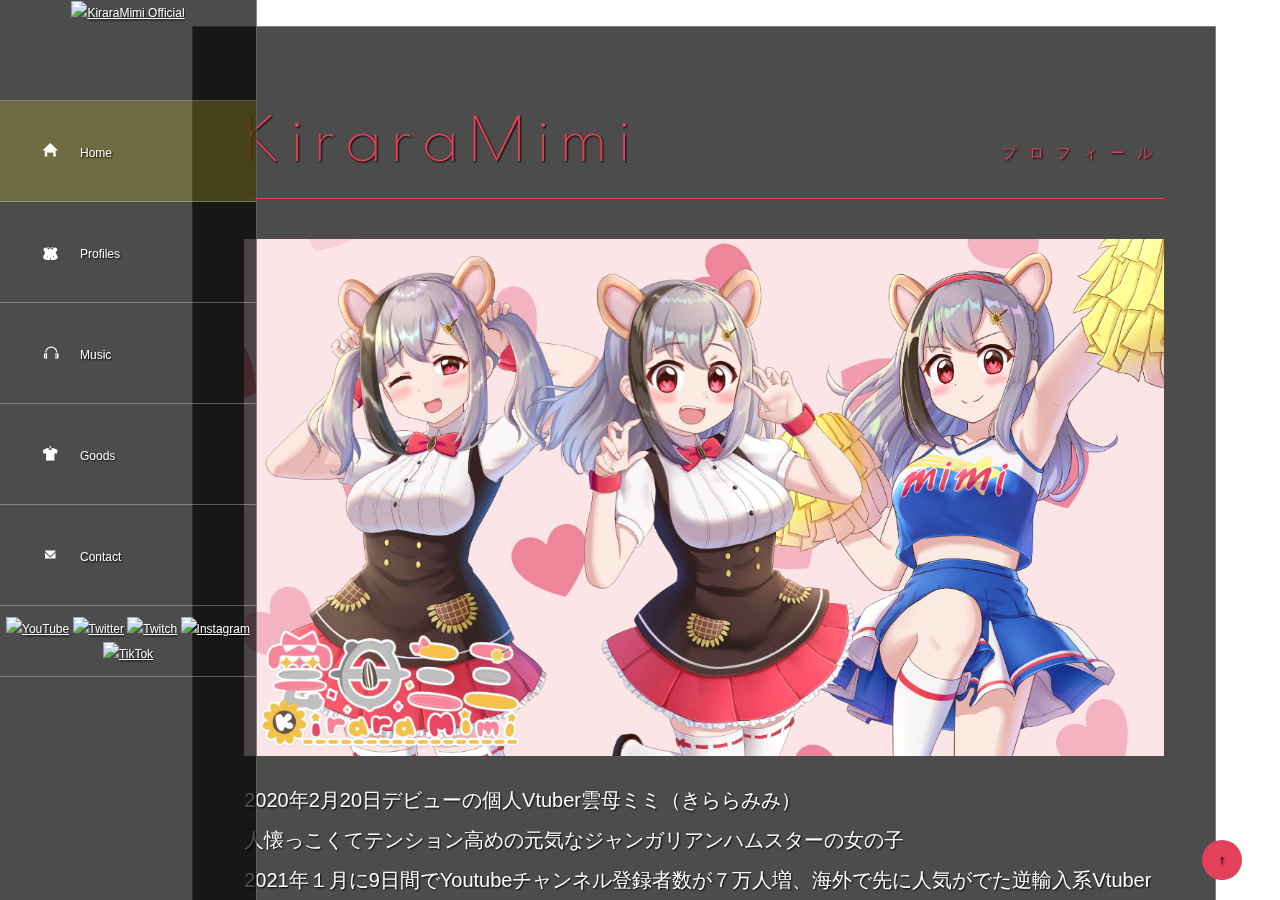
==== company.html @ 8134196d "Update company.html" ====
<!DOCTYPE html>
<html lang="ja">
<head>
<meta charset="UTF-8">
<meta http-equiv="X-UA-Compatible" content="IE=edge">
<title>KiraraMimi Official website</title>
<meta name="viewport" content="width=device-width, initial-scale=1">
<meta name="description" content="世界的な活動を展開するVtuber雲母ミミ（きららみみ）のオフィシャルウェブサイトです。">
<meta name="keywords" content="Vtuber,雲母ミミ,KiraraMimi,Vチューバ―,Vsinger">
<link rel="stylesheet" href="css/style.css">
<link rel="stylesheet" href="css/print.css" media="print">
<script src="js/openclose.js"></script>
<!--[if lt IE 9]>
<script src="https://oss.maxcdn.com/html5shiv/3.7.2/html5shiv.min.js"></script>
<script src="https://oss.maxcdn.com/respond/1.4.2/respond.min.js"></script>
<style>
.menu1 a {background-position: -10px -10px;}
.menu2 a {background-position: -10px -130px;}
.menu3 a {background-position: -10px -250px;}
.menu4 a {background-position: -10px -370px;}
.menu5 a {background-position: -10px -490px;}
</style>
<![endif]-->
</head>


<body class="company">

<div id="container">

<!--PC用（801px以上端末）で表示させるブロック-->
<header class="pc">

	<h1 class="logo"><a href="index.html"><img src="images/logo.png" alt="KiraraMimi Official"></a></h1>

	<!--PC用（801px以上端末）メニュー-->
	<nav id="menubar">
	<ul>
	<li class="menuimg menu1 current"><a href="index.html"><span>Home</span></a></li>
	<li class="menuimg menu2"><a href="company.html"><span>Profiles</span></a></li>
	<li class="menuimg menu3"><a href="works.html"><span>Music</span></a></li>
	<li class="menuimg menu4"><a href="link.html"><span>Goods</span></a></li>
	<li class="menuimg menu5"><a href="contact.html"><span>Contact</span></a></li>
	</ul>
	</nav>
	<ul class="icon">
	<li><a href="#"><img src="images/icon_youtube.png" alt="YouTube"></a></li>
	<li><a href="#"><img src="images/icon_twitter.png" alt="Twitter"></a></li>
	<li><a href="#"><img src="images/icon_Twitch.png" alt="Twitch"></a></li>
	<li><a href="#"><img src="images/icon_instagram.png" alt="Instagram"></a></li>
	<li><a href="#"><img src="images/icon_TikTok.png" alt="TikTok"></a></li>
	</ul>

</header>
<!--/.pc-->

<!--小さな端末用（800px以下端末）で表示させるブロック-->
<header class="sh">

	<h1 class="logo"><a href="index.html"><img src="images/logo.png" alt="KiraraMimi Official"E"></a></h1>

	<!--小さな端末用（800px以下端末）メニュー-->
	<div id="menubar-s">
	<nav>
	<ul>
	<li class="menuimg menu1 current"><a href="index.html"><span>Home</span></a></li>
	<li class="menuimg menu2"><a href="company.html"><span>Profiles</span></a></li>
	<li class="menuimg menu3"><a href="works.html"><span>Music</span></a></li>
	<li class="menuimg menu4"><a href="link.html"><span>Goods</span></a></li>
	<li class="menuimg menu5"><a href="contact.html"><span>Contact</span></a></li>
	</ul>
	</nav>
	<ul class="icon">
	<li><a href="#"><img src="images/icon_youtube.png" alt="YouTube"></a></li>
	<li><a href="#"><img src="images/icon_twitter.png" alt="Twitter"></a></li>
	<li><a href="#"><img src="images/icon_Twitch.png" alt="Twitch"></a></li>
	<li><a href="#"><img src="images/icon_instagram.png" alt="Instagram"></a></li>
	<li><a href="#"><img src="images/icon_TikTok.png" alt="TikTok"></a></li>
	</ul>
	
	</div>
	<!--/#menubar-s-->

</header>
<!--/.sh-->

<div id="contents">

<div id="main">

<span id="pagetop"></span>

<section class="box">

<h2 class="title">KiraraMimi<span>プロフィール</span></h2>

<img src="images/tatie.png"><br><br>		
<h3>2020年2月20日デビューの個人Vtuber雲母ミミ（きららみみ）<br>
人懐っこくてテンション高めの元気なジャンガリアンハムスターの女の子<br>
2021年１月に9日間でYoutubeチャンネル登録者数が７万人増、海外で先に人気がでた逆輸入系Vtuberとして国内でも名前を知られるようになる<br>
<a href="https://www.youtube.com/c/KiraraMimi" target="_blank" rel="noopener">Youtube</a>や<a href="https://www.twitch.tv/kirara_mimi" target="_blank" rel="noopener">Twitch</a>で日本語英語ポルトガル語を用いて言語学習やゲーム実況など配信中</h3>
<br>	
<table class="ta1">
<tr>
<th>名前</th>
<td>雲母ミミ（きららみみ）</td>
</tr>
<tr>
<th>誕生日</th>
<td>20XX年4月15日</td>
</tr>
<tr>
<th>分類</th>
<td>ジャンガリアンハムスター</td>
</tr>
<tr>
<th>性別</th>
<td>♀</td>
</tr>
<tr>
<th>好きなこと</th>
<td>アニメ鑑賞/ダンス/楽器演奏/ゲーム/旅行/お勉強</td>
</tr>
</table>

</section>
		

<section class="box">

<h2 class="title">History<span>活動履歴</span></h2>

<p>
20XX.04.15-----雲母家（ハムスター）の長女として誕生<br>
2020.02.20-----VTuberデビュー（Twitter/動画投稿）<br>
2020.04.03-----初配信<br>
2020.05--------Youtubeチャンネル登録者1,000人到達<br>
2020.08--------Youtubeチャンネル登録者5,000人到達/3D化記念配信<br>
2020.10--------Youtubeチャンネル登録者10,000人到達<br>
2020.11--------Youtubeチャンネル登録者20,000人到達<br>
2021.01--------Youtubeチャンネル登録者100,000人到達<br>　　
2021.07--------地上波ラジオ初出演<br>
2021.07--------テレビ初出演<br>
2021.08--------雑誌初出演<br>
2021.04.15-----世界初生放送中にNFTを配布<br>
2021.09--------Youtubeチャンネル登録者250,000人到達<br>
</p>

</section>		


<footer>
<small>Copyright&copy; <a href="index.html">KiraraMimi</a> All Rights Reserved.</small>
<span class="pr"><a href="https://template-party.com/" target="_blank">《Web Design:Template-Party》</a></span>
</footer>

</div>
<!--/#main-->

</div>
<!--/#contents-->

</div>
<!--/#container-->

<!--ページの上部に戻る「↑」ボタン-->
<p class="nav-fix-pos-pagetop"><a href="#pagetop">↑</a></p>

<!--メニュー開閉ボタン-->
<div id="menubar_hdr" class="close"></div>

<!--メニューの開閉処理条件設定　800px以下-->
<script>
if (OCwindowWidth() <= 800) {
	open_close("menubar_hdr", "menubar-s");
}
</script>

</body>
</html>
---- css/style.css ----
@charset "utf-8";

/*google fontsの読み込み*/
@import url('https://fonts.googleapis.com/css?family=Poiret+One&display=swap');

/*slide.cssの読み込み*/
@import url(slide.css);

/*全端末（PC・タブレット・スマホ）共通設定
------------------------------------------------------------------------------------------------------------------------------------------------------*/

/*全体の設定
---------------------------------------------------------------------------*/
body,html {width: 100%;height: 100%;}
body {
	margin: 0px;
	padding: 0px;
	color: #fff;	/*全体の文字色*/
	font-family:"ヒラギノ角ゴ Pro W3", "Hiragino Kaku Gothic Pro", "メイリオ", Meiryo, Osaka, "ＭＳ Ｐゴシック", "MS PGothic", sans-serif;	/*フォント種類*/
	font-size: 12px;	/*文字サイズ*/
	line-height: 2;		/*行間*/
	background: #fff;	/*背景色*/
	-webkit-text-size-adjust: none;
	text-shadow: 1px 1px 2px #000;
}
h1,h2,h3,h4,h5,p,ul,ol,li,dl,dt,dd,form,figure,form,input,textarea {margin: 0px;padding: 0px;font-size: 100%;font-weight: normal;}
ul {list-style-type: none;}
img {border: none;max-width: 100%;height: auto;vertical-align: middle;}
table {border-collapse:collapse;font-size: 100%;border-spacing: 0;}
iframe {width: 100%;}

/*リンク（全般）設定
---------------------------------------------------------------------------*/
a {
	color: #fff;		/*リンクテキストの色*/
	transition: 0.4s;	/*マウスオン時の移り変わるまでの時間設定。0.4秒。*/
}
a:hover {
	color: #E14159;			/*マウスオン時の文字色*/
	text-decoration: none;	/*マウスオン時に下線を消す設定。残したいならこの１行削除。*/
}

/*container。サイト全体を囲むブロック
---------------------------------------------------------------------------*/
/*containerブロック共通*/
#container {
	position: fixed;
	width: 100%;
	height: 100%;
}
/*company.htmlの背景画像指定*/
.company #container {
	background: url(../images/1.jpg) no-repeat center center;	/*背景画像（※IE8以下の古いブラウザ用）*/
	background: url(../images/1.jpg) no-repeat center center / cover;	/*背景画像*/
}
/*works.htmlの背景画像指定*/
.works #container {
	background: url(../images/2.jpg) no-repeat center center;	/*背景画像（※IE8以下の古いブラウザ用）*/
	background: url(../images/2.jpg) no-repeat center center / cover;	/*背景画像*/
}
/*link.htmlの背景画像指定*/
.link #container {
	background: url(../images/3.jpg) no-repeat center center;	/*背景画像（※IE8以下の古いブラウザ用）*/
	background: url(../images/3.jpg) no-repeat center center / cover;	/*背景画像*/
}
/*contact.htmlにも背景画像を指定したい場合は、以下にスタイルを追加して下さい。*/
.contact #container {
	background: #000;
}

/*contentsブロック
---------------------------------------------------------------------------*/
#contents {
	height: 100%;
	width: 100%;
}
/*トップページのcontentsブロック。Whats's Newブロックの表示箇所です。*/
.home #contents {
	height: auto;
	position: absolute;
	width: 100%;
	bottom: 0px;	/*下からの配置指定*/
	right: 0%;		/*右からの配置指定*/
}

/*header（大きな端末用：左ブロック）
---------------------------------------------------------------------------*/
/*headerブロック*/
header.pc {
	position: fixed;	/*スクロールしても固定表示させる指定*/
	left: 0px;
	top:0px;
	z-index: 100;
	width: 100px;		/*幅*/
	height: 100%;		/*高さ*/
	border-right: 1px solid #fff;	/*右側の線の幅、線種、色（古いブラウザ用）*/
	border-right: 1px solid rgba(255,255,255,0.3);	/*右側の線の幅、線種、色。255,255,255は白の事で0.3は色が30%出た状態の事。*/
	transition: 1s;	/*hove時に１秒かけて動く*/
}
/*マウスオン時のheaderブロック*/
header.pc:hover {
	width: 20%;	/*幅*/
	overflow: auto;	/*ウィンドウの高さよりコンテンツが増えた場合に切れないように自動でスクロールバーを出す設定*/
	background-color: #000;	/*背景色（古いブラウザ用）*/
	background-color: rgba(0,0,0,0.7);	/*背景色。0,0,0は黒の事で0.7は色が70%出た状態の事。*/
}
/*ロゴ画像ブロック*/
header.pc .logo {
	text-align: center;	/*内容をセンタリング*/
	border-bottom: 1px solid #fff;	/*下線の幅、線種、色（古いブラウザ用）*/
	border-bottom: 1px solid rgba(255,255,255,0.3);	/*下線の幅、線種、色。255,255,255は白の事で0.3は色が30%出た状態の事。*/
	height: 100px;	/*高さ*/
}
header.pc .logo img {
	width: 100px;	/*画像の幅。マウスオン時に同じ大きさを保つ為。*/
}
/*header内のp(段落)タグ*/
header.pc p {
	padding: 10px;	/*余白*/
}

/*メインメニュー
---------------------------------------------------------------------------*/
/*メニュー１個あたりの設定*/
#menubar li {
	font-size: 12px;	/*文字サイズ*/
	position: relative;
}
#menubar li a {
	display:  block;text-decoration: none;
	border-bottom: 1px solid #fff;	/*下線の幅、線種、色（古いブラウザ用）*/
	border-bottom: 1px solid rgba(255,255,255,0.3);	/*下線の幅、線種、色。255,255,255は白の事で0.3は色が30%出た状態の事。*/
	width: auto;	/*幅*/
	height: 100px;	/*高さ*/
	padding-left: 80px;	/*左に空ける余白*/
}
/*マウスオン時*/
header:hover #menubar li a:hover {
	background-color: #E14159;	/*背景色*/
	color: #fff;				/*文字色*/
}
/*現在表示中メニュー（current）*/
#menubar li.current a {
	background-color: rgba(250,232,30,0.2);	/*背景色。250,232,30は、リンクカラーをrgb値にしたもの。0.2は色が20%出た状態。*/
}
/*テキスト*/
#menubar li a span {
	display: none;	/*通常時は非表示*/
}
/*マウスオン時のテキスト*/
header:hover #menubar li a span {
	display: block;	/*表示させる*/
	padding-top: 40px;	/*上に空ける余白。上下のバランスをとります。*/
}
/*メニュー用アイコン設定（menu1〜memu4までの共通設定）*/
.menuimg a {
	width: 60px;	/*幅*/
	height: 60px;	/*高さ*/
	display: inline-block;
	background-image: url(../images/icon.png);	/*背景画像の読み込み*/
	background-repeat: no-repeat;
	background-size: 60px 300px;	/*実際のアイコン画像（icon.png）全体の大きさの幅、高さのそれぞれ「半分」。解像度を高くするため半分の数字にしています。*/
}
/*menu1*/
.menu1 a {
	background-position: 20px 20px;		/*背景画像の左から20px、上から20pxの部分を読み込む指定*/
}
/*menu2*/
.menu2 a {
	background-position: 20px -40px;	/*背景画像の左から20px、上から-40px（上のmenu1の20からアイコンの高さ分の60をずらした）の部分を読み込む指定*/
}
/*menu3*/
.menu3 a {
	background-position: 20px -100px;	/*背景画像の左から20px、上から-100px（上のmenu2の-40からアイコンの高さ分の60をずらした）の部分を読み込む指定*/
}
/*menu4*/
.menu4 a {
	background-position: 20px -160px;	/*背景画像の左から20px、上から-160px（上のmenu3の-100からアイコンの高さ分の60をずらした）の部分を読み込む指定*/
}
/*menu5*/
.menu5 a {
	background-position: 20px -220px;	/*背景画像の左から20px、上から-220px（上のmenu1の-160からアイコンの高さ分の60をずらした）の部分を読み込む指定*/
}
/*スマホ用メニューを表示させない*/
#menubar-s {display: none;}
/*３本バーアイコンを表示させない*/
#menubar_hdr {display: none;}

/*facebookやtwitterなどのアイコンブロック
---------------------------------------------------------------------------*/
/*アイコンを囲むブロック全体の設定*/
header .icon {
	text-align: center;	/*内容をセンタリング*/
	border-bottom: 1px solid #fff;	/*下線の幅、線種、色（古いブラウザ用）*/
	border-bottom: 1px solid rgba(255,255,255,0.3);	/*下線の幅、線種、色。255,255,255は白の事で0.3は色が30%出た状態の事。*/
	padding: 10px 0;	/*上下、左右への余白*/
}
/*アイコン１個あたりの設定*/
header .icon li {
	display: inline;	/*横並びにさせる指定*/
}
/*アイコン画像の設定*/
header .icon img {
	width: 20%;		/*画像の幅*/
}

/*mainブロック
---------------------------------------------------------------------------*/
/*アニメーション設定------------------------*/
@keyframes main {
/*0コマ目*/
0% {
	opacity: 0;
	top: 20px;
}
/*100コマ目*/
100% {
	opacity: 1;
	top: 0px;
}
}
/*mainブロック*/
#main {
	overflow: auto;
	padding: 2% 5% 0 15%;		/*上、右、下、左へのブロック内の余白*/
	height: 98%;				/*高さ*/
	animation-duration: 0.5S;	/*アニメーションの実行時間。秒。*/
	animation-fill-mode: both;	/*アニメーションの待機中は最初のキーフレームを、完了後は最後のキーフレームを維持する*/
	animation-name: main;		/*上のアニメーション設定で使っているkeyframesの名前。contents。*/
	animation-delay: 0.8s;		/*アニメーションを遅れて開始させる指定。0.5sは0.5秒の事。*/
	position: relative;
}
/*h2タグ*/
#main h2 {
	clear: both;
	margin-bottom: 20px;	/*見出しの下に空けるスペース*/
	font-size: 24px;		/*文字サイズ*/
	letter-spacing: 0.2em;	/*文字間隔を少し広くとる設定*/
	color: #E14159;			/*文字色*/
}
/*h2タグの１文字目への指定*/
#main h2::first-letter {
	border-left: 3px solid #E14159;	/*左の線の幅、線種、色*/
	padding-left: 20px;				/*線と文字の間の余白*/
}
/*h2タグにclass="title"をつけたタイプ。大見出し。*/
#main h2.title {
	font-family: 'Poiret One';	/*冒頭のgoogle fontsの指定*/
	font-size: 60px;			/*文字サイズ*/
	margin-bottom: 40px;		/*見出しの下に空けるスペース*/
	border-bottom: 1px solid #E14159;	/*下線の幅、線種、色*/
}
#main h2.title::first-letter {
	border-left: none;
	padding-left: 0;
}
/*h2タグにclass="title"をつけたタイプ内にあるspanタグ*/
#main h2.title span {
	display: block;
	font-size: 15px;	/*文字サイズ*/
	float: right;		/*右に回り込み*/
	margin-top: 60px;	/*上に空ける余白。上下のバランスをここでとります。*/
}
/*h3タグ*/
#main h3 {
	clear: both;
	margin-bottom: 20px;	/*見出しの下に空けるスペース*/
	font-size: 20px;		/*文字サイズ*/
}
/*段落(p)タグ*/
#main p {
	padding: 0 20px 20px;	/*上、左右、下への余白*/
}
/*他。微調整。*/
#main p + p {
	margin-top: -5px;
}
#main h2 + p,
#main h3 + p {
	margin-top: -10px;
}
#main section + section {
	clear: both;
	padding-top: 40px;
}

/*listブロック（works.htmlで使用）
---------------------------------------------------------------------------*/
/*各ボックスの指定*/
.list {
	position: relative;
	float: left;	/*左に回り込み*/
	width: 30%;		/*幅*/
	margin-left: 2.5%;	/*左に空けるスペース*/
	margin-bottom: 20px;	/*下に空けるスペース*/
	background: #000;	/*背景色*/
}
.list a {
	display: block;
	text-decoration: none;
}
/*マウスオン時*/
.list a:hover {
	color: #fff;	/*文字色*/
}
/*リンクを指定した際に右上に出る「→」*/
.list a::after {
	content: "→";	/*この文字を出力します。変更してもかまいませんが機種依存文字は使わないで下さい。*/
	position: absolute;
	right: 10px;	/*右からの配置場所指定*/
	top: 10px;		/*上からの配置場所指定*/
	font-size: 12px;	/*文字サイズ*/
	line-height: 30px;	/*行間。下のwidthと揃えて下さい。*/
	width: 30px;		/*幅。上のline-heightと揃えて下さい。*/
	border-radius: 50%;	/*角丸の指定。円形になります。*/
	background: #ccc;	/*背景色*/
	color: #000;		/*文字色*/
	text-align: center;
}
/*figure画像*/
.list a figure {
	opacity: 0.6;	/*リンクを指定した際は60%だけ色を出す。*/
}
/*マウスオン時のfigure画像*/
.list a:hover figure {
	opacity: 1;		/*リンクを指定した際のマウスオン時に色を100%出す。*/
}
/*h4タグ*/
.list h4 {
	position: absolute;
	bottom: 0px;	/*下からの配置場所指定。*/
	left: 0px;		/*左からの配置場所指定。*/
	width: 100%;
	background: #000;	/*背景色（古いブラウザ用）*/
	background: rgba(0,0,0,0.5);	/*背景色。0,0,0は黒の事で0.5は色が50%出た状態。*/
	text-align: center;	/*内容をセンタリング*/
	padding: 10px 0;	/*上下、左右への余白*/
}

/*footerブロック
---------------------------------------------------------------------------*/
footer {
	clear: both;
	text-align: right;
	padding: 30px 0;
}
.home footer {padding-bottom: 10px;}
footer a {text-decoration: none;}

/*「更新情報・お知らせ」ブロック
---------------------------------------------------------------------------*/
/*見出しを含まないお知らせブロック*/
#new dl {
	height: 100px;		/*高さ*/
	overflow: hidden;	/*高さを超えるコンテンツ量部分は非表示に*/
}
/*ブロックのマウスオン時*/
#new dl:hover {
	overflow: auto;	/*スクロールバーを自動で表示*/
}
/*日付設定*/
#new dt {
	float: left;	/*左に回り込み*/
	width: 9em;		/*幅*/
	letter-spacing: 0.1em;	/*文字間隔を少しだけ広くとる設定*/
}
/*記事設定*/
#new dd {
	padding-left: 9em;	/*左に空ける余白*/
}

/*テーブル
---------------------------------------------------------------------------*/
/*テーブル１行目に入った見出し部分（※caption）*/
.ta1 caption {
	border: 1px solid #fff;	/*テーブルの枠線の幅、線種、色*/
	border-bottom: none;	/*下線だけ消す*/
	text-align: left;		/*文字を左寄せ*/
	font-weight: bold;		/*太字に*/
	padding: 10px;			/*ボックス内の余白*/
	background: #000;		/*背景色*/
}
/*テーブルの見出し（※tamidashi）*/
.ta1 th.tamidashi {
	width: auto;
	text-align: left;	/*左よせ*/
	background: #000;	/*背景色*/
}
/*ta1設定*/
.ta1 {
	table-layout: fixed;
	width: 100%;
	margin: 0 auto 20px;
}
.ta1, .ta1 td, .ta1 th {
	word-break: break-all;
	border: 1px solid #fff;	/*テーブルの枠線の幅、線種、色*/
	padding: 10px;	/*ボックス内の余白*/
}
/*ta1の左側ボックス*/
.ta1 th {
	width: 140px;		/*幅*/
	text-align: center;	/*センタリング*/
}

/*フォーム関連
---------------------------------------------------------------------------*/
/*ボタン（btn）*/
input[type="submit"].btn,
input[type="button"].btn,
input[type="reset"].btn {
	padding: 5px 20px;		/*上下、左右へのボックス内の余白*/
	border-radius: 3px;		/*角丸のサイズ*/
	background: #eee;	/*背景色*/
	color: #333;
}
/*マウスオン時のボタン（btn）設定*/
input[type="submit"].btn:hover,
input[type="button"].btn:hover,
input[type="reset"].btn:hover {
	background: #fff;	/*背景色*/
}
/*input,textarea共通*/
input,textarea {
	outline: none;background: transparent;
	border: 1px solid #666;	/*枠線の幅、線種、色*/
	color: #fff;	/*文字色*/
}
/*input,textareaのフォーカス時*/
input:focus,textarea:focus {
	border: 1px solid #fff;	/*枠線の幅、線種、色*/
}

/*checkブロック。赤い注意書きブロックです。
---------------------------------------------------------------------------*/
p.check {
	background: #ff0000;
	color:#fff;
	padding: 10px 25px !important;
	margin-bottom: 20px;
}
p.check a {color: #fff;}

/*PAGE TOP（↑）設定
---------------------------------------------------------------------------*/
/*トップページでは非表示に。*/
.home .nav-fix-pos-pagetop a {
	display: none;
}
/*設定*/
.nav-fix-pos-pagetop a {
	display: block;text-decoration: none;text-align: center;z-index: 100;position: fixed;
	width: 40px;		/*ボタンの幅*/
	line-height: 40px;	/*ボタンの高さ*/
	bottom: 20px;		/*ウィンドウの下から20pxの場所に配置*/
	right: 3%;			/*ウィンドウの右から3%の場所に配置*/
	background: #E14159;	/*背景色*/
	color: #000;		/*文字色*/
	border-radius: 50%;	/*円形にする指定*/
}
/*マウスオン時の背景色*/
.nav-fix-pos-pagetop a:hover {
	background: #fff;	/*背景色*/
	color: #000;		/*文字色*/
}

/*トップページのNEWアイコン
---------------------------------------------------------------------------*/
.newicon {
	background: #F00;	/*背景色*/
	color: #FFF;		/*文字色*/
	font-size: 70%;		/*文字サイズ*/
	line-height: 1.5;
	padding: 2px 5px;
	border-radius: 2px;
	margin: 0px 5px;
	vertical-align: text-top;
}

/*ul.disc,olタグ
---------------------------------------------------------------------------*/
ul.disc {
	list-style: disc;
	padding: 0 20px 20px 45px;
}
ol {
	padding: 0 20px 20px 45px;
}

/*box
---------------------------------------------------------------------------*/
.box {
	background: #000;				/*背景色（古いブラウザ用）*/
	background: rgba(0,0,0,0.7);	/*背景色。0,0,0は黒の事で0.7は色が70%出た状態の事。*/
	padding: 5%;					/*ボックス内の余白*/
	margin-bottom: 30px;			/*ボックスの下に空けるスペース*/
	border: 1px solid #fff;						/*線の幅、線種、色（古いブラウザ用）*/
	border: 1px solid rgba(255,255,255,0.3);	/*線の幅、線種、色。255,255,255は白の事で0.3は色が30%出た状態の事。*/

}

/*その他
---------------------------------------------------------------------------*/
.look {background: #000;padding: 5px 10px;border-radius: 4px;border: 1px solid #666;color: #fff;}
.mb15,.mb1em {margin-bottom: 15px !important;}
.mb30 {margin-bottom: 30px !important;}
.clear {clear: both;}
.color1, .color1 a {color: #E14159 !important;}
.pr {font-size: 10px;}
.wl {width: 96%;}
.ws {width: 50%;}
.c {text-align: center;}
.r {text-align: right;}
.l {text-align: left;}
.fl {float: left;}
.fr {float: right;}
.mini1 {font-size: 11px;display: inline-block;line-height: 1.5;}
.sh {display: none;}
#pagetop {display: block;margin-top: -2%;padding-top: 2%;}



/*画面幅800px以下の設定
------------------------------------------------------------------------------------------------------------------------------------------------------*/
@media screen and (max-width:800px){

/*header（小さな端末用：上部ブロック）
---------------------------------------------------------------------------*/
/*ロゴ画像ブロック*/
header.sh .logo {
	width: 80px;	/*ロゴ画像の幅*/
}

/*メインメニュー
---------------------------------------------------------------------------*/
/*アニメーションのフレーム設定。全100コマアニメーションだと思って下さい。
透明(opacity: 0;)から色をつける(opacity: 1;)までの指定。*/
@keyframes menubar {
	0% {opacity: 0;}
	100% {opacity: 1;}
}
/*スマホ用メニューブロック*/
#menubar-s {
	display: block;
	position: fixed;
	z-index: 3;
	top: 0px;
	width: 100%;
	height: 100%;
	overflow: auto;
	background: rgba(0,0,0,0.8);	/*背景色*/
	animation-name: menubar;		/*上のkeyframesの名前*/
	animation-duration: 0.5s;		/*アニメーションの実行時間。0.5秒。*/
	animation-fill-mode: both;		/*待機中は最初のキーフレームを、完了後は最後のキーフレームを維持*/
	border-top: 1px solid #fff;		/*上の線の幅、線種、色*/
}
/*navブロックのみの追加指定*/
#menubar-s nav {
	border-bottom: 1px solid #fff;	/*下の線の幅、線種、色*/
	overflow: auto;
}
/*メニュー１個あたりの設定*/
#menubar-s nav li a {
	display: block;text-decoration: none;width: 100%;
	border-bottom: 1px solid #fff;	/*下の線の幅、線種、色*/
	font-size: 16px;	/*文字サイズ*/
	height: 100px;		/*高さ*/
	height: 60px;		/*高さ*/
}
/*最後のnavメニューの下線を消す*/
#menubar-s nav li:last-child a {
	border-bottom: none;
}
/*テキスト*/
#menubar-s nav li a span {
	display: block;
	padding-top: 15px;	/*上に空ける余白。上下のバランスをとります。*/
	padding-left: 80px;	/*左に空ける余白*/
}
/*menu1*/
.menu1 a {
	background-position: 20px 0px;
}
/*menu2*/
.menu2 a {
	background-position: 20px -60px;
}
/*menu3*/
.menu3 a {
	background-position: 20px -120px;
}
/*menu4*/
.menu4 a {
	background-position: 20px -180px;
}
/*menu5*/
.menu5 a {
	background-position: 20px -240px;
}
/*PC用メニューを非表示にする*/
#menubar {display: none;}

/*３本バーアイコン設定
---------------------------------------------------------------------------*/
/*３本バーブロック*/
#menubar_hdr {
	display: block;
	position: fixed;z-index: 50;
	top: 10px;		/*上から10pxの場所に配置*/
	right: 10px;	/*右から10pxの場所に配置*/
}
/*アイコン共通設定*/
#menubar_hdr.close,
#menubar_hdr.open {
	width: 50px;	/*幅*/
	height: 50px;	/*高さ*/
	border-radius: 50%;	/*円形にする*/
	border: 1px solid #fff;	/*枠線の幅、線種、色*/
}
/*三本バーアイコン*/
#menubar_hdr.close {
	background: #000 url(../images/icon_menu.png) no-repeat center top/50px;	/*背景色、背景画像の読み込み、画像の上半分（３本マーク）を表示。幅は50px。*/
}
/*閉じるアイコン*/
#menubar_hdr.open {
	background: #000 url(../images/icon_menu.png) no-repeat center bottom/50px;	/*背景色、背景画像の読み込み、画像の下半分（×マーク）を表示。幅は50px。*/
	top: 5px;	/*配置場所の再指定*/
}

/*facebookやtwitterなどのアイコンブロック
---------------------------------------------------------------------------*/
/*アイコンを囲むブロック全体の設定*/
header .icon {
	clear: left;
	border-bottom: 1px solid #fff;	/*下の線の幅、線種、色*/
}
/*アイコン画像の設定*/
header .icon img {
	width: 50px;
}

/*mainブロック
---------------------------------------------------------------------------*/
/*mainブロック*/
#main {
	padding-left: 3%;
	padding-right: 3%;
}
/*h2タグ*/
#main h2 {
	font-size: 20px;		/*文字サイズ*/
	letter-spacing: normal;	/*文字間隔を標準に戻す*/
}
/*h2タグにclass="title"をつけたタイプ。大見出し。*/
#main h2.title {
	font-size: 30px;		/*文字サイズ*/
	margin-bottom: 20px;	/*見出しの下に空けるスペース*/
}
/*h2タグにclass="title"をつけたタイプ内にあるspanタグ*/
#main h2.title span {
	margin-top: 20px;	/*上に空ける余白。上下のバランスをここでとります。*/
}

/*footerブロック
---------------------------------------------------------------------------*/
footer {padding-bottom: 100px;}
footer .pr {display: block;}

/*「更新情報・お知らせ」ブロック
---------------------------------------------------------------------------*/
/*見出しを含まないお知らせブロック*/
#new dl {
	overflow: auto;
}

/*その他
---------------------------------------------------------------------------*/
.sh {display:block;}
.pc {display:none;}

}


/*画面を横向きにした場合の高さが500px以下の場合の設定。
------------------------------------------------------------------------------------------------------------------------------------------------------*/
@media screen and (orientation: landscape) and (max-height:500px){

/*メインメニュー。小さな端末用メニューを２列に。
---------------------------------------------------------------------------*/
/*メニュー１個あたりの設定*/
#menubar-s nav li a {
	float: left;		/*左に回り込み*/
	width: 50%;			/*幅*/
}

}


/*画面幅480px以下の設定
------------------------------------------------------------------------------------------------------------------------------------------------------*/
@media screen and (max-width:480px){

/*mainブロック
---------------------------------------------------------------------------*/
/*h2タグ*/
#main h2 {
	font-size: 16px;		/*文字サイズ*/
}
/*h2タグにclass="title"をつけたタイプ。大見出し。*/
#main h2.title {
	font-size: 20px;		/*文字サイズ*/
}
/*h2タグにclass="title"をつけたタイプ内にあるspanタグ*/
#main h2.title span {
	font-size: 11px;
	margin-top: 10px;	/*上に空ける余白。上下のバランスをここでとります。*/
}
/*h3タグ*/
#main h3 {
	font-size: 14px;		/*文字サイズ*/
}
/*段落(p)タグ*/
#main p {
	padding: 0 10px 20px;	/*上、左右、下への余白*/
}
/*他。微調整。*/
#main section + section {
	padding-top: 20px;
}

/*listブロック（works.htmlで使用）
---------------------------------------------------------------------------*/
/*リンクを指定した際に右上に出る「→」*/
.list a::after {
	right: 2px;			/*右からの配置場所指定*/
	top: 2px;			/*上からの配置場所指定*/
	line-height: 20px;	/*行間。下のwidthと揃えて下さい。*/
	width: 20px;		/*幅。上のline-heightと揃えて下さい。*/
}
/*h4タグ*/
.list h4 {
	padding: 0;
}

/*テーブル（ta1）
---------------------------------------------------------------------------*/
/*テーブル１行目に入った見出し部分（※caption）*/
.ta1 caption {
	padding: 5px;	/*ボックス内の余白*/
}
/*ta1設定*/
.ta1, .ta1 td, .ta1 th {
	padding: 5px;	/*ボックス内の余白*/
}
/*ta1の左側ボックス*/
.ta1 th {
	width: 100px;
}

/*ul.disc,olタグ
---------------------------------------------------------------------------*/
ul.disc {
	list-style: disc;
	padding: 0 10px 20px 30px;
}
ol {
	padding: 0 10px 20px 30px;
}

/*その他
---------------------------------------------------------------------------*/
.ws,.wl {width: 94%;}

}
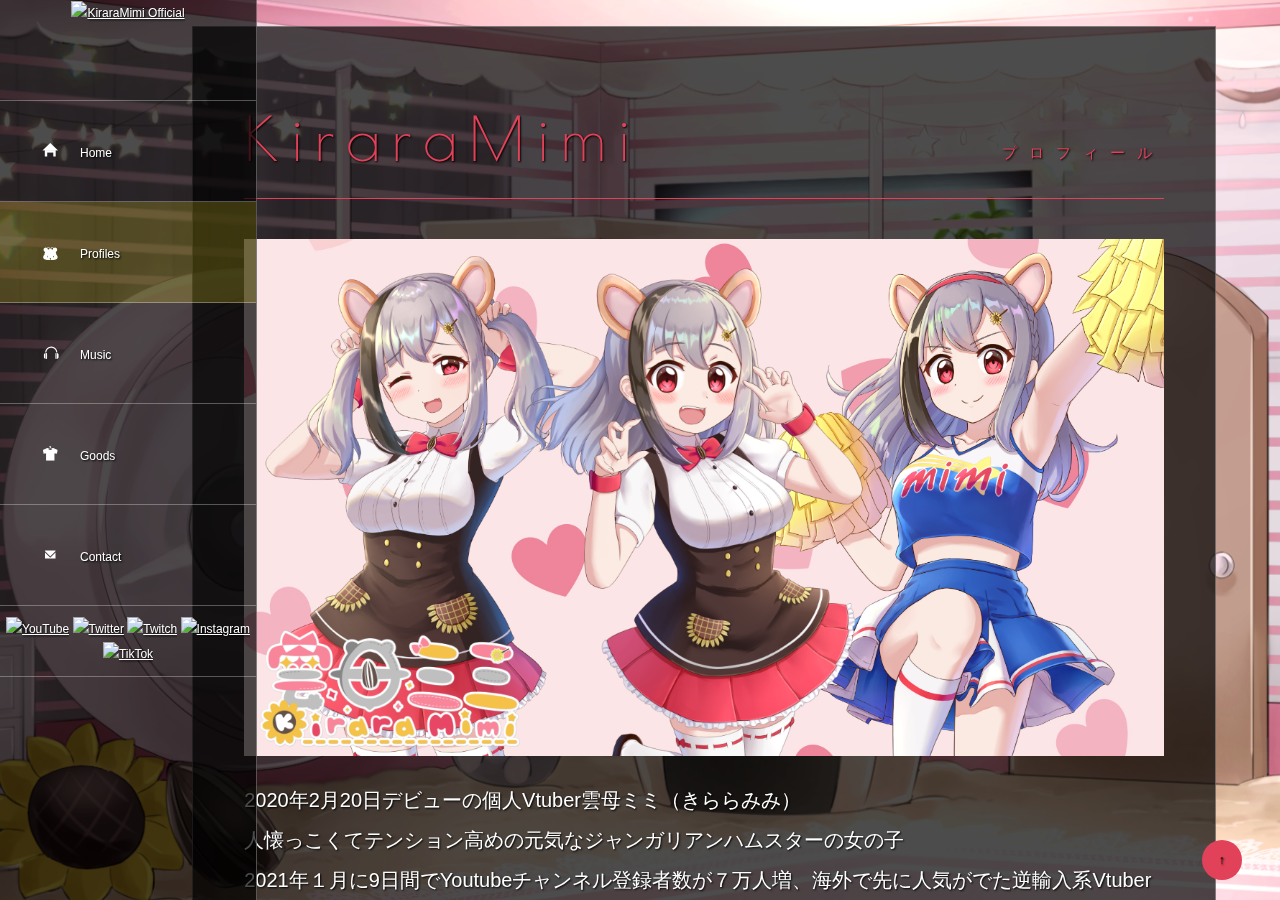
==== commit 3bdb504e: "Update company.html" ====
--- a/company.html
+++ b/company.html
@@ -36,8 +36,8 @@
 	<!--PC用（801px以上端末）メニュー-->
 	<nav id="menubar">
 	<ul>
-	<li class="menuimg menu1 current"><a href="index.html"><span>Home</span></a></li>
-	<li class="menuimg menu2"><a href="company.html"><span>Profiles</span></a></li>
+	<li class="menuimg menu1"><a href="index.html"><span>Home</span></a></li>
+	<li class="menuimg menu2 current"><a href="company.html"><span>Profiles</span></a></li>
 	<li class="menuimg menu3"><a href="works.html"><span>Music</span></a></li>
 	<li class="menuimg menu4"><a href="link.html"><span>Goods</span></a></li>
 	<li class="menuimg menu5"><a href="contact.html"><span>Contact</span></a></li>
@@ -63,8 +63,8 @@
 	<div id="menubar-s">
 	<nav>
 	<ul>
-	<li class="menuimg menu1 current"><a href="index.html"><span>Home</span></a></li>
-	<li class="menuimg menu2"><a href="company.html"><span>Profiles</span></a></li>
+	<li class="menuimg menu1"><a href="index.html"><span>Home</span></a></li>
+	<li class="menuimg menu2 current"><a href="company.html"><span>Profiles</span></a></li>
 	<li class="menuimg menu3"><a href="works.html"><span>Music</span></a></li>
 	<li class="menuimg menu4"><a href="link.html"><span>Goods</span></a></li>
 	<li class="menuimg menu5"><a href="contact.html"><span>Contact</span></a></li>
@@ -138,12 +138,14 @@
 2020.08--------Youtubeチャンネル登録者5,000人到達/3D化記念配信<br>
 2020.10--------Youtubeチャンネル登録者10,000人到達<br>
 2020.11--------Youtubeチャンネル登録者20,000人到達<br>
-2021.01--------Youtubeチャンネル登録者100,000人到達<br>　　
+2021.01--------Youtubeチャンネル登録者100,000人到達<br>
 2021.07--------地上波ラジオ初出演<br>
 2021.07--------テレビ初出演<br>
 2021.08--------雑誌初出演<br>
-2021.04.15-----世界初生放送中にNFTを配布<br>
+2021.04--------世界初生放送中にNFTを配布<br>
 2021.09--------Youtubeチャンネル登録者250,000人到達<br>
+2022.04--------オリジナル曲「Kirara Happy Life」を発表<br>
+2022.08--------海外オフラインイベントACGHK2022出演<br>
 </p>
 
 </section>		
@@ -151,7 +153,7 @@
 
 <footer>
 <small>Copyright&copy; <a href="index.html">KiraraMimi</a> All Rights Reserved.</small>
-<span class="pr"><a href="https://template-party.com/" target="_blank">《Web Design:Template-Party》</a></span>
+<span class="pr"><a href="https://template-party.com/" target="_blank">Web Design:Template-Party</a></span>
 </footer>
 
 </div>
--- a/css/style.css
+++ b/css/style.css
@@ -50,8 +50,8 @@
 }
 /*company.htmlの背景画像指定*/
 .company #container {
-	background: url(../images/1.jpg) no-repeat center center;	/*背景画像（※IE8以下の古いブラウザ用）*/
-	background: url(../images/1.jpg) no-repeat center center / cover;	/*背景画像*/
+	background: url(../images/yoruheya.png) no-repeat center center;	/*背景画像（※IE8以下の古いブラウザ用）*/
+	background: url(../images/yoruheya.png) no-repeat center center / cover;	/*背景画像*/
 }
 /*works.htmlの背景画像指定*/
 .works #container {
@@ -60,12 +60,13 @@
 }
 /*link.htmlの背景画像指定*/
 .link #container {
-	background: url(../images/3.jpg) no-repeat center center;	/*背景画像（※IE8以下の古いブラウザ用）*/
-	background: url(../images/3.jpg) no-repeat center center / cover;	/*背景画像*/
+	background: url(../images/yoruheya.png) no-repeat center center;	/*背景画像（※IE8以下の古いブラウザ用）*/
+	background: url(../images/yoruheya.png) no-repeat center center / cover;	/*背景画像*/
 }
 /*contact.htmlにも背景画像を指定したい場合は、以下にスタイルを追加して下さい。*/
 .contact #container {
-	background: #000;
+	background: url(../images/yoruheya.png) no-repeat center center;	/*背景画像（※IE8以下の古いブラウザ用）*/
+	background: url(../images/yoruheya.png) no-repeat center center / cover;	/*背景画像*/
 }
 
 /*contentsブロック
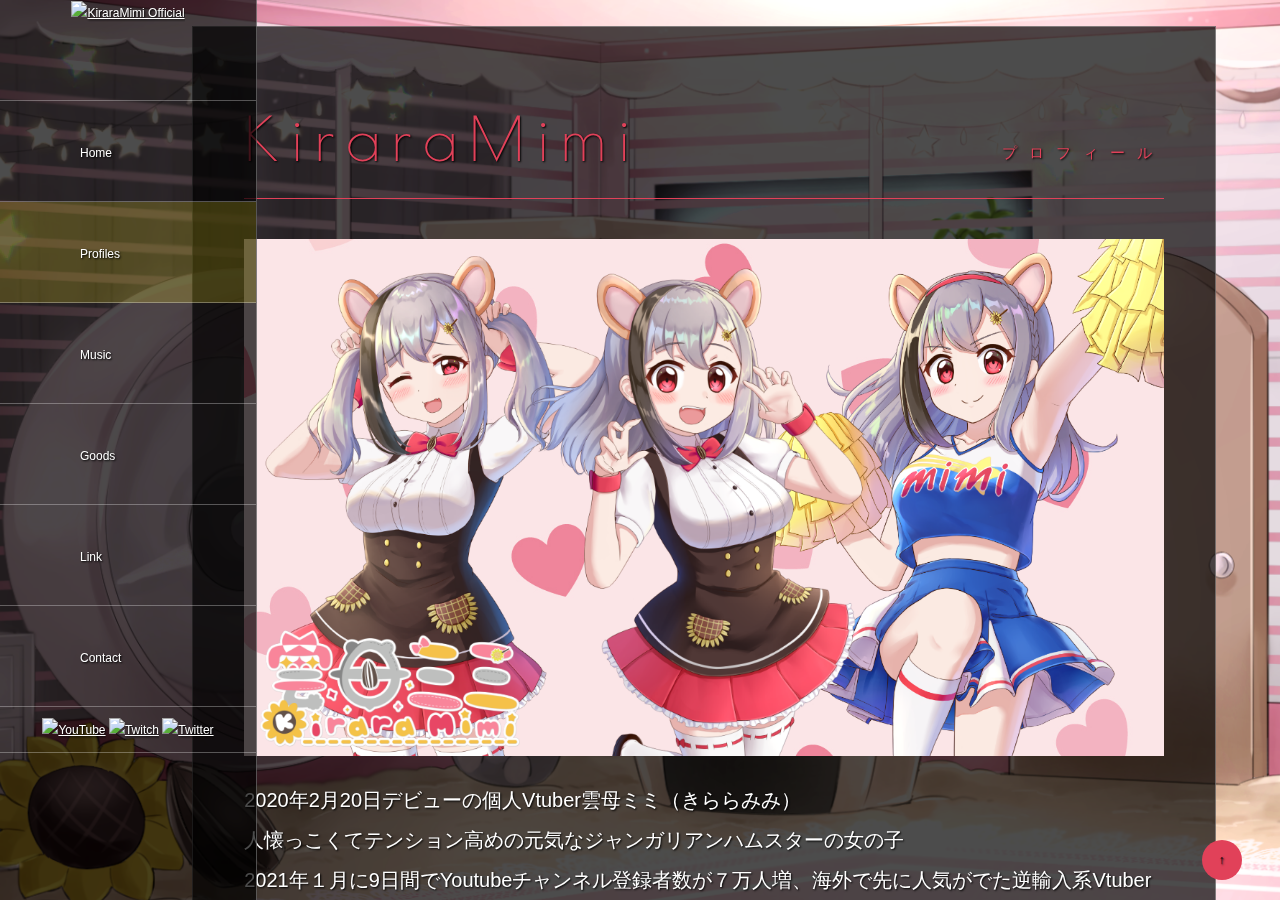
==== commit 551a1d54: "Update company.html" ====
--- a/company.html
+++ b/company.html
@@ -19,6 +19,7 @@
 .menu3 a {background-position: -10px -250px;}
 .menu4 a {background-position: -10px -370px;}
 .menu5 a {background-position: -10px -490px;}
+.menu6 a {background-position: -10px -610px;}
 </style>
 <![endif]-->
 </head>
@@ -40,16 +41,16 @@
 	<li class="menuimg menu2 current"><a href="company.html"><span>Profiles</span></a></li>
 	<li class="menuimg menu3"><a href="works.html"><span>Music</span></a></li>
 	<li class="menuimg menu4"><a href="link.html"><span>Goods</span></a></li>
-	<li class="menuimg menu5"><a href="contact.html"><span>Contact</span></a></li>
+	<li class="menuimg menu5"><a href="link.html"><span>Link</span></a></li>
+	<li class="menuimg menu6"><a href="contact.html"><span>Contact</span></a></li>
 	</ul>
 	</nav>
 	<ul class="icon">
-	<li><a href="#"><img src="images/icon_youtube.png" alt="YouTube"></a></li>
-	<li><a href="#"><img src="images/icon_twitter.png" alt="Twitter"></a></li>
-	<li><a href="#"><img src="images/icon_Twitch.png" alt="Twitch"></a></li>
-	<li><a href="#"><img src="images/icon_instagram.png" alt="Instagram"></a></li>
-	<li><a href="#"><img src="images/icon_TikTok.png" alt="TikTok"></a></li>
+	<li><a href="https://www.youtube.com/c/KiraraMimi" target="_blank" rel="noopener"><img src="images/icon_youtube.png" alt="YouTube"></a></li>
+	<li><a href="https://www.twitch.tv/kirara_mimi" target="_blank" rel="noopener"><img src="images/icon_Twitch.png" alt="Twitch"></a></li>
+	<li><a href="https://twitter.com/Kirara_Mimi" target="_blank" rel="noopener"><img src="images/icon_twitter.png" alt="Twitter"></a></li>
 	</ul>
+
 
 </header>
 <!--/.pc-->
@@ -67,15 +68,14 @@
 	<li class="menuimg menu2 current"><a href="company.html"><span>Profiles</span></a></li>
 	<li class="menuimg menu3"><a href="works.html"><span>Music</span></a></li>
 	<li class="menuimg menu4"><a href="link.html"><span>Goods</span></a></li>
-	<li class="menuimg menu5"><a href="contact.html"><span>Contact</span></a></li>
+	<li class="menuimg menu5"><a href="link.html"><span>Link</span></a></li>
+	<li class="menuimg menu6"><a href="contact.html"><span>Contact</span></a></li>
 	</ul>
 	</nav>
 	<ul class="icon">
-	<li><a href="#"><img src="images/icon_youtube.png" alt="YouTube"></a></li>
-	<li><a href="#"><img src="images/icon_twitter.png" alt="Twitter"></a></li>
-	<li><a href="#"><img src="images/icon_Twitch.png" alt="Twitch"></a></li>
-	<li><a href="#"><img src="images/icon_instagram.png" alt="Instagram"></a></li>
-	<li><a href="#"><img src="images/icon_TikTok.png" alt="TikTok"></a></li>
+	<li><a href="https://www.youtube.com/c/KiraraMimi" target="_blank" rel="noopener"><img src="images/icon_youtube.png" alt="YouTube"></a></li>
+	<li><a href="https://www.twitch.tv/kirara_mimi" target="_blank" rel="noopener"><img src="images/icon_Twitch.png" alt="Twitch"></a></li>
+	<li><a href="https://twitter.com/Kirara_Mimi" target="_blank" rel="noopener"><img src="images/icon_twitter.png" alt="Twitter"></a></li>
 	</ul>
 	
 	</div>
--- a/css/style.css
+++ b/css/style.css
@@ -60,13 +60,13 @@
 }
 /*link.htmlの背景画像指定*/
 .link #container {
-	background: url(../images/yoruheya.png) no-repeat center center;	/*背景画像（※IE8以下の古いブラウザ用）*/
-	background: url(../images/yoruheya.png) no-repeat center center / cover;	/*背景画像*/
+	background: url(../images/3.jpg) no-repeat center center;	/*背景画像（※IE8以下の古いブラウザ用）*/
+	background: url(../images/3.jpg) no-repeat center center / cover;	/*背景画像*/
 }
 /*contact.htmlにも背景画像を指定したい場合は、以下にスタイルを追加して下さい。*/
 .contact #container {
-	background: url(../images/yoruheya.png) no-repeat center center;	/*背景画像（※IE8以下の古いブラウザ用）*/
-	background: url(../images/yoruheya.png) no-repeat center center / cover;	/*背景画像*/
+	background: url(../images/1.jpg) no-repeat center center;	/*背景画像（※IE8以下の古いブラウザ用）*/
+	background: url(../images/1.jpg) no-repeat center center / cover;	/*背景画像*/
 }
 
 /*contentsブロック
@@ -160,7 +160,7 @@
 	display: inline-block;
 	background-image: url(../images/icon.png);	/*背景画像の読み込み*/
 	background-repeat: no-repeat;
-	background-size: 60px 300px;	/*実際のアイコン画像（icon.png）全体の大きさの幅、高さのそれぞれ「半分」。解像度を高くするため半分の数字にしています。*/
+	background-size: 60px 360px;	/*実際のアイコン画像（icon.png）全体の大きさの幅、高さのそれぞれ「半分」。解像度を高くするため半分の数字にしています。*/
 }
 /*menu1*/
 .menu1 a {
@@ -181,6 +181,10 @@
 /*menu5*/
 .menu5 a {
 	background-position: 20px -220px;	/*背景画像の左から20px、上から-220px（上のmenu1の-160からアイコンの高さ分の60をずらした）の部分を読み込む指定*/
+}
+/*menu6*/
+.menu6 a {
+	background-position: 20px -280px;	/*背景画像の左から20px、上から-220px（上のmenu1の-160からアイコンの高さ分の60をずらした）の部分を読み込む指定*/
 }
 /*スマホ用メニューを表示させない*/
 #menubar-s {display: none;}
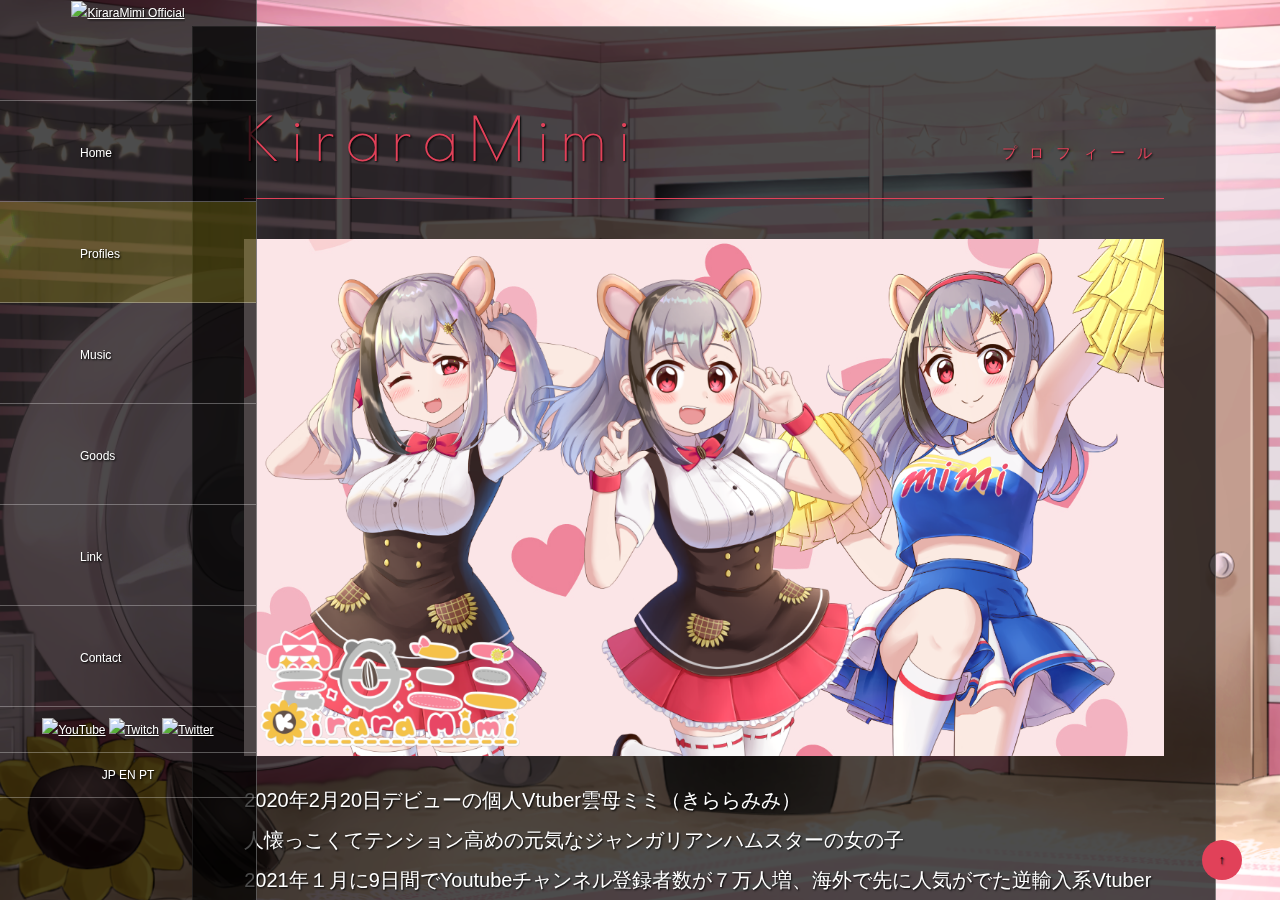
==== commit 449ecb92: "Update company.html" ====
--- a/company.html
+++ b/company.html
@@ -40,7 +40,7 @@
 	<li class="menuimg menu1"><a href="index.html"><span>Home</span></a></li>
 	<li class="menuimg menu2 current"><a href="company.html"><span>Profiles</span></a></li>
 	<li class="menuimg menu3"><a href="works.html"><span>Music</span></a></li>
-	<li class="menuimg menu4"><a href="link.html"><span>Goods</span></a></li>
+	<li class="menuimg menu4"><a href="goods.html"><span>Goods</span></a></li>
 	<li class="menuimg menu5"><a href="link.html"><span>Link</span></a></li>
 	<li class="menuimg menu6"><a href="contact.html"><span>Contact</span></a></li>
 	</ul>
@@ -49,6 +49,11 @@
 	<li><a href="https://www.youtube.com/c/KiraraMimi" target="_blank" rel="noopener"><img src="images/icon_youtube.png" alt="YouTube"></a></li>
 	<li><a href="https://www.twitch.tv/kirara_mimi" target="_blank" rel="noopener"><img src="images/icon_Twitch.png" alt="Twitch"></a></li>
 	<li><a href="https://twitter.com/Kirara_Mimi" target="_blank" rel="noopener"><img src="images/icon_twitter.png" alt="Twitter"></a></li>
+	</ul>
+	<ul class="icon">
+	<li><a href="https://kiraramimi.github.io/Official/index.html" style="text-decoration:none;">JP</a></li>
+	<li><a href="https://kiraramimi.github.io/EN/index.html" style="text-decoration:none;">EN</a></li>
+	<li><a href="https://kiraramimi.github.io/PT/index.html" style="text-decoration:none;">PT</a></li>
 	</ul>
 
 
@@ -67,7 +72,7 @@
 	<li class="menuimg menu1"><a href="index.html"><span>Home</span></a></li>
 	<li class="menuimg menu2 current"><a href="company.html"><span>Profiles</span></a></li>
 	<li class="menuimg menu3"><a href="works.html"><span>Music</span></a></li>
-	<li class="menuimg menu4"><a href="link.html"><span>Goods</span></a></li>
+	<li class="menuimg menu4"><a href="goods.html"><span>Goods</span></a></li>
 	<li class="menuimg menu5"><a href="link.html"><span>Link</span></a></li>
 	<li class="menuimg menu6"><a href="contact.html"><span>Contact</span></a></li>
 	</ul>
@@ -76,6 +81,11 @@
 	<li><a href="https://www.youtube.com/c/KiraraMimi" target="_blank" rel="noopener"><img src="images/icon_youtube.png" alt="YouTube"></a></li>
 	<li><a href="https://www.twitch.tv/kirara_mimi" target="_blank" rel="noopener"><img src="images/icon_Twitch.png" alt="Twitch"></a></li>
 	<li><a href="https://twitter.com/Kirara_Mimi" target="_blank" rel="noopener"><img src="images/icon_twitter.png" alt="Twitter"></a></li>
+	</ul>
+	<ul class="icon">
+	<li><a href="https://kiraramimi.github.io/Official/index.html" style="text-decoration:none;">JP</a></li>
+	<li><a href="https://kiraramimi.github.io/EN/index.html" style="text-decoration:none;">EN</a></li>
+	<li><a href="https://kiraramimi.github.io/PT/index.html" style="text-decoration:none;">PT</a></li>
 	</ul>
 	
 	</div>
@@ -120,6 +130,17 @@
 <tr>
 <th>好きなこと</th>
 <td>アニメ鑑賞/ダンス/楽器演奏/ゲーム/旅行/お勉強</td>
+</tr>
+<tr>
+<th>家族</th>
+<td>ママ（2Dデザイナー）：<a href="https://twitter.com/lilium443" target="_blank" rel="noopener">りりぅむ</a><br>
+パパ（3Dデザイナー）：<a href="https://twitter.com/DeguchiSadao" target="_blank" rel="noopener">出口貞夫</a></td>
+</tr>
+<tr>
+<th>ハッシュタグ</th>
+<td>なんでも：#雲母ミミ<br>
+ファンアート：#みみみゅーじあむ<br>
+ハッシュタグの付いたファンアートは配信サムネイルなど活動に使用させていただく場合があります。いつも素敵なイラストありがとうござます…!!!</td>
 </tr>
 </table>
 
--- a/css/style.css
+++ b/css/style.css
@@ -57,6 +57,11 @@
 .works #container {
 	background: url(../images/2.jpg) no-repeat center center;	/*背景画像（※IE8以下の古いブラウザ用）*/
 	background: url(../images/2.jpg) no-repeat center center / cover;	/*背景画像*/
+}
+/*goods.htmlの背景画像指定*/
+.goods #container {
+	background: url(../images/tatie.png) no-repeat center center;	/*背景画像（※IE8以下の古いブラウザ用）*/
+	background: url(../images/tatie.png) no-repeat center center / cover;	/*背景画像*/
 }
 /*link.htmlの背景画像指定*/
 .link #container {
